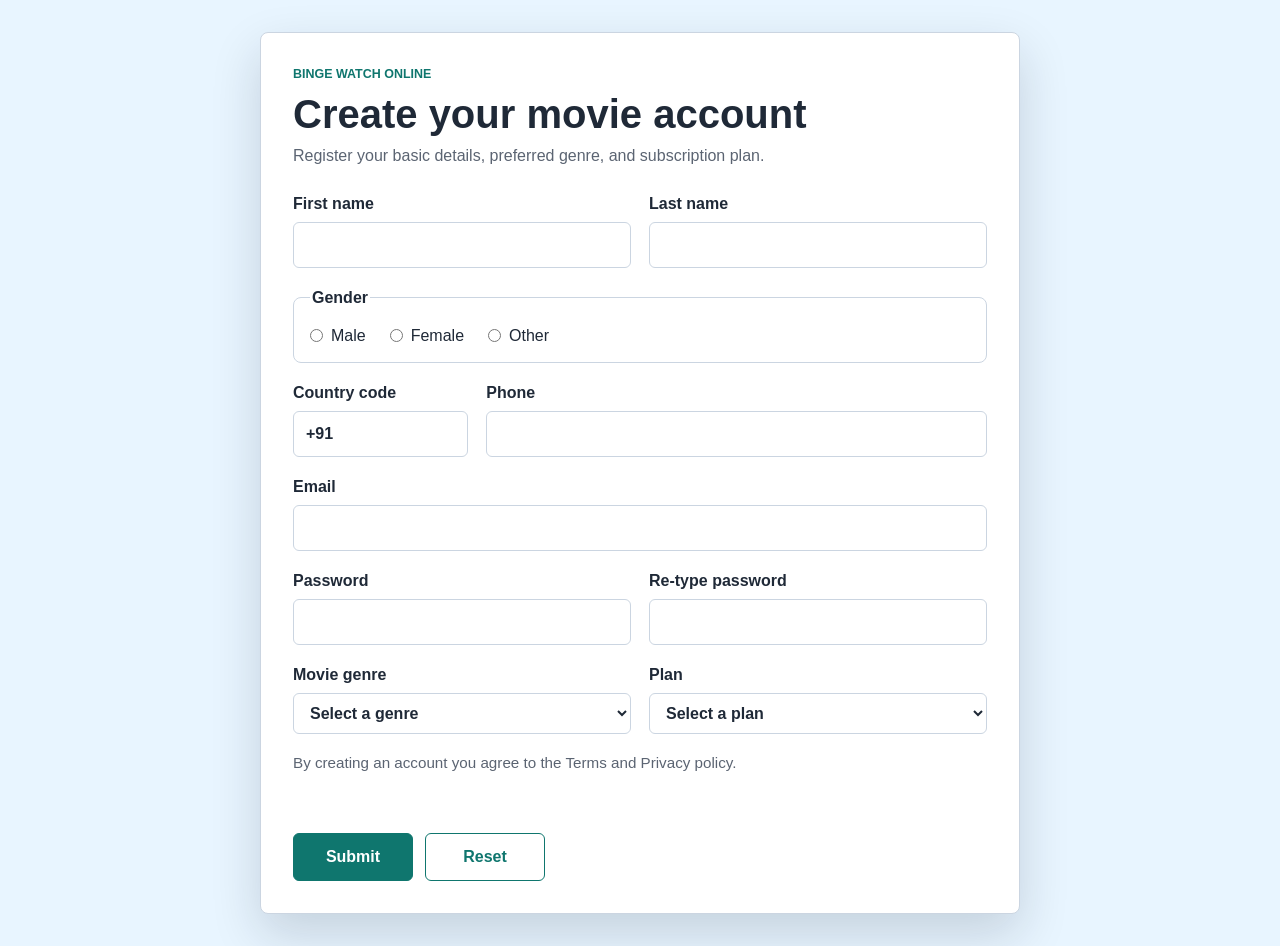
==== website/index.html @ ec2a022b "docs(aws): outline static hosting deployment approach" ====
<!doctype html>
<html lang="en">
  <head>
    <meta charset="utf-8">
    <meta name="viewport" content="width=device-width, initial-scale=1">
    <title>Binge Watch Online | Registration</title>
    <link rel="stylesheet" href="./styles.css">
    <script src="./script.js" defer></script>
  </head>
  <body>
    <main class="page-shell">
      <section class="form-panel" aria-labelledby="page-title">
        <div class="form-heading">
          <p class="eyebrow">Binge Watch Online</p>
          <h1 id="page-title">Create your movie account</h1>
          <p>Register your basic details, preferred genre, and subscription plan.</p>
        </div>

        <form id="registration-form" action="./thankyou.html" novalidate>
          <div class="field-grid">
            <label>
              First name
              <input type="text" name="firstName" autocomplete="given-name" required>
            </label>

            <label>
              Last name
              <input type="text" name="lastName" autocomplete="family-name" required>
            </label>
          </div>

          <fieldset>
            <legend>Gender</legend>
            <label class="choice"><input type="radio" name="gender" value="male" required> Male</label>
            <label class="choice"><input type="radio" name="gender" value="female"> Female</label>
            <label class="choice"><input type="radio" name="gender" value="other"> Other</label>
          </fieldset>

          <div class="field-grid phone-grid">
            <label>
              Country code
              <input type="tel" name="countryCode" value="+91" required>
            </label>

            <label>
              Phone
              <input type="tel" name="phone" autocomplete="tel-national" pattern="[0-9]{10}" required>
            </label>
          </div>

          <label>
            Email
            <input type="email" name="email" autocomplete="email" required>
          </label>

          <div class="field-grid">
            <label>
              Password
              <input id="password" type="password" name="password" minlength="8" required>
            </label>

            <label>
              Re-type password
              <input id="confirm-password" type="password" name="confirmPassword" minlength="8" required>
            </label>
          </div>

          <div class="field-grid">
            <label>
              Movie genre
              <select name="genre" required>
                <option value="">Select a genre</option>
                <option>Action</option>
                <option>Romance</option>
                <option>Adventure</option>
                <option>Horror</option>
                <option>Animation</option>
                <option>Comedy</option>
              </select>
            </label>

            <label>
              Plan
              <select name="plan" required>
                <option value="">Select a plan</option>
                <option>Monthly Plan</option>
                <option>Half-yearly Plan</option>
                <option>Yearly Plan</option>
              </select>
            </label>
          </div>

          <p class="terms">By creating an account you agree to the Terms and Privacy policy.</p>
          <p id="form-message" class="form-message" role="alert" aria-live="polite"></p>

          <div class="actions">
            <button type="submit">Submit</button>
            <button class="secondary" type="reset">Reset</button>
          </div>
        </form>
      </section>
    </main>
  </body>
</html>
---- website/styles.css ----
:root {
  color-scheme: light;
  --bg: #e8f5ff;
  --panel: #ffffff;
  --text: #1f2937;
  --muted: #5b6472;
  --accent: #0f766e;
  --accent-dark: #115e59;
  --border: #cbd5e1;
  --error: #b91c1c;
}

* {
  box-sizing: border-box;
}

body {
  margin: 0;
  min-height: 100vh;
  background: var(--bg);
  color: var(--text);
  font-family: Arial, Helvetica, sans-serif;
  line-height: 1.5;
}

.page-shell {
  display: grid;
  min-height: 100vh;
  place-items: center;
  padding: 32px 16px;
}

.form-panel {
  width: min(100%, 760px);
  border: 1px solid var(--border);
  border-radius: 8px;
  background: var(--panel);
  box-shadow: 0 20px 50px rgba(15, 23, 42, 0.16);
  padding: 32px;
}

.form-heading {
  margin-bottom: 24px;
}

.eyebrow {
  margin: 0 0 8px;
  color: var(--accent);
  font-size: 0.78rem;
  font-weight: 700;
  letter-spacing: 0;
  text-transform: uppercase;
}

h1 {
  margin: 0 0 8px;
  font-size: clamp(1.8rem, 4vw, 2.5rem);
  line-height: 1.1;
}

p {
  margin: 0;
  color: var(--muted);
}

form {
  display: grid;
  gap: 18px;
}

.field-grid {
  display: grid;
  gap: 18px;
  grid-template-columns: repeat(2, minmax(0, 1fr));
}

.phone-grid {
  grid-template-columns: minmax(120px, 0.35fr) 1fr;
}

label,
legend {
  color: var(--text);
  font-weight: 700;
}

input,
select {
  display: block;
  width: 100%;
  margin-top: 6px;
  border: 1px solid var(--border);
  border-radius: 6px;
  background: #fff;
  color: var(--text);
  font: inherit;
  padding: 10px 12px;
}

input:focus,
select:focus,
button:focus,
.button-link:focus {
  outline: 3px solid rgba(15, 118, 110, 0.28);
  outline-offset: 2px;
}

fieldset {
  display: flex;
  flex-wrap: wrap;
  gap: 12px 24px;
  margin: 0;
  border: 1px solid var(--border);
  border-radius: 8px;
  padding: 14px 16px;
}

.choice {
  display: inline-flex;
  align-items: center;
  gap: 8px;
  font-weight: 400;
}

.choice input {
  width: auto;
  margin: 0;
}

.terms {
  font-size: 0.95rem;
}

.form-message {
  min-height: 1.4em;
  color: var(--error);
  font-weight: 700;
}

.actions {
  display: flex;
  flex-wrap: wrap;
  gap: 12px;
}

button,
.button-link {
  border: 1px solid var(--accent);
  border-radius: 6px;
  background: var(--accent);
  color: #fff;
  cursor: pointer;
  display: inline-flex;
  font: inherit;
  font-weight: 700;
  justify-content: center;
  min-width: 120px;
  padding: 11px 18px;
  text-decoration: none;
}

button:hover,
.button-link:hover {
  background: var(--accent-dark);
}

.secondary {
  background: #fff;
  color: var(--accent);
}

.secondary:hover {
  background: #eefbf8;
}

.thank-you {
  max-width: 560px;
  text-align: center;
}

.thank-you .button-link {
  margin-top: 24px;
}

@media (max-width: 640px) {
  .form-panel {
    padding: 24px;
  }

  .field-grid,
  .phone-grid {
    grid-template-columns: 1fr;
  }
}
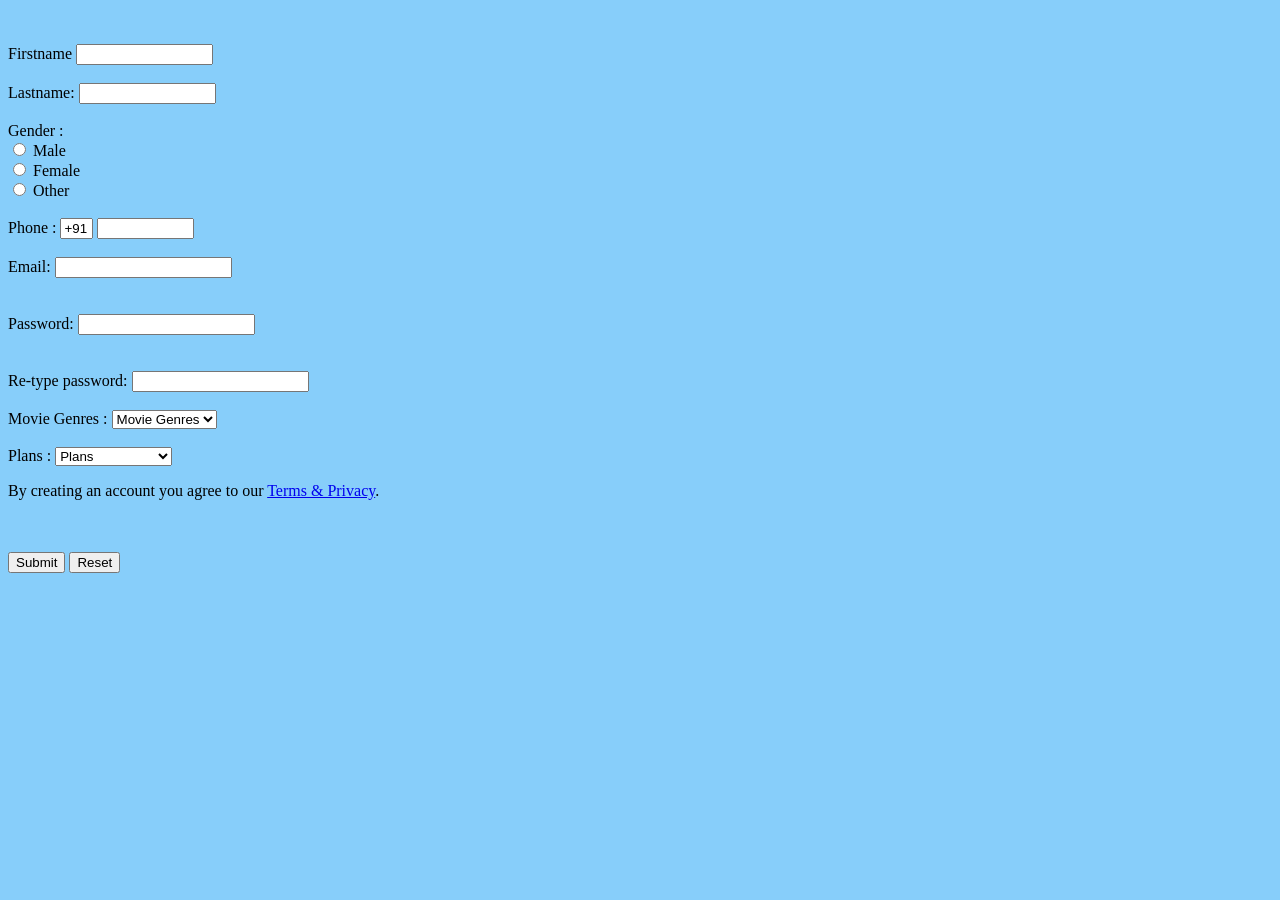
==== commit d2b53681: "refactor(docs): align website notes with implemented AWS scope" ====
--- a/website/index.html
+++ b/website/index.html
@@ -1,104 +1,80 @@
-<!doctype html>
-<html lang="en">
-  <head>
-    <meta charset="utf-8">
-    <meta name="viewport" content="width=device-width, initial-scale=1">
-    <title>Binge Watch Online | Registration</title>
-    <link rel="stylesheet" href="./styles.css">
-    <script src="./script.js" defer></script>
-  </head>
-  <body>
-    <main class="page-shell">
-      <section class="form-panel" aria-labelledby="page-title">
-        <div class="form-heading">
-          <p class="eyebrow">Binge Watch Online</p>
-          <h1 id="page-title">Create your movie account</h1>
-          <p>Register your basic details, preferred genre, and subscription plan.</p>
-        </div>
+<Html>  
+    <head>   
+    <title>  
+   Binge Watch Online  
+    </title>  
+    </head>  
+    <body bgcolor="Lightskyblue">  
+    <br>  
+    <br>
 
-        <form id="registration-form" action="./thankyou.html" novalidate>
-          <div class="field-grid">
-            <label>
-              First name
-              <input type="text" name="firstName" autocomplete="given-name" required>
-            </label>
+    <form>  
+      
+    <label> Firstname </label>         
+    <input type="text" name="firstname" size="15"/> <br> <br>  
+    <label> Lastname: </label>         
+    <input type="text" name="lastname" size="15"/> <br> <br>  
+     
+    <label>   
+        Gender :  
+        </label><br>  
+        <input type="radio" name="male"/> Male <br>  
+        <input type="radio" name="female"/> Female <br>  
+        <input type="radio" name="other"/> Other  <br>  
+        <br>  
 
-            <label>
-              Last name
-              <input type="text" name="lastName" autocomplete="family-name" required>
-            </label>
-          </div>
 
-          <fieldset>
-            <legend>Gender</legend>
-            <label class="choice"><input type="radio" name="gender" value="male" required> Male</label>
-            <label class="choice"><input type="radio" name="gender" value="female"> Female</label>
-            <label class="choice"><input type="radio" name="gender" value="other"> Other</label>
-          </fieldset>
+    <label>   
+        Phone :  
+        </label>  
+        <input type="text" name="country code"  value="+91" size="2"/>   
+        <input type="text" name="phone" size="10"/> <br> <br>  
+        
+        Email:  
+        <input type="email" id="email" name="email"/> <br>    
+        <br> <br>  
 
-          <div class="field-grid phone-grid">
-            <label>
-              Country code
-              <input type="tel" name="countryCode" value="+91" required>
-            </label>
+        Password:  
+        <input type="Password" id="pass" name="pass"> <br>   
+        <br> <br> 
 
-            <label>
-              Phone
-              <input type="tel" name="phone" autocomplete="tel-national" pattern="[0-9]{10}" required>
-            </label>
-          </div>
+        Re-type password:  
+        <input type="Password" id="repass" name="repass"> <br> <br>  
 
-          <label>
-            Email
-            <input type="email" name="email" autocomplete="email" required>
-          </label>
+    <label>   
+        Movie Genres :  
+    </label>   
+    <select>  
+    <option value="Movie Genres">Movie Genres</option>  
+    <option value="Action">Action</option>  
+    <option value="Romance">Romance</option>  
+    <option value="Adventure">Adventure</option>  
+    <option value="Horror">Horror</option>  
+    <option value="Animation">Animation</option>  
+    <option value="Comedy">Comedy</option>  
+    </select>  
+    <br> <br>
 
-          <div class="field-grid">
-            <label>
-              Password
-              <input id="password" type="password" name="password" minlength="8" required>
-            </label>
+    <label>   
+        Plans :  
+    </label>   
+    <select> 
+    <option value="Plans">Plans</option>     
+    <option value="Monthly Plan">Monthly Plan</option>  
+    <option value="Half-yearly Plan">Half-yearly Plan</option>  
+    <option value="Yearly Plan">Yearly Plan</option>  
+    </select>  
+     
 
-            <label>
-              Re-type password
-              <input id="confirm-password" type="password" name="confirmPassword" minlength="8" required>
-            </label>
-          </div>
-
-          <div class="field-grid">
-            <label>
-              Movie genre
-              <select name="genre" required>
-                <option value="">Select a genre</option>
-                <option>Action</option>
-                <option>Romance</option>
-                <option>Adventure</option>
-                <option>Horror</option>
-                <option>Animation</option>
-                <option>Comedy</option>
-              </select>
-            </label>
-
-            <label>
-              Plan
-              <select name="plan" required>
-                <option value="">Select a plan</option>
-                <option>Monthly Plan</option>
-                <option>Half-yearly Plan</option>
-                <option>Yearly Plan</option>
-              </select>
-            </label>
-          </div>
-
-          <p class="terms">By creating an account you agree to the Terms and Privacy policy.</p>
-          <p id="form-message" class="form-message" role="alert" aria-live="polite"></p>
-
-          <div class="actions">
-            <button type="submit">Submit</button>
-            <button class="secondary" type="reset">Reset</button>
-          </div>
-        </form>
-      </section>
-    </main>
-  </body>
-</html>
+    <p>By creating an account you agree to our <a href="#">Terms & Privacy</a>.</p>
+    <br>  
+    <br>
+    
+    <a href="thankyou.html"><input type="button" value="Submit"></a> 
+    <input type="reset" value="Reset"> 
+    
+      
+      
+    </form>  
+    </body>  
+    </html>  
